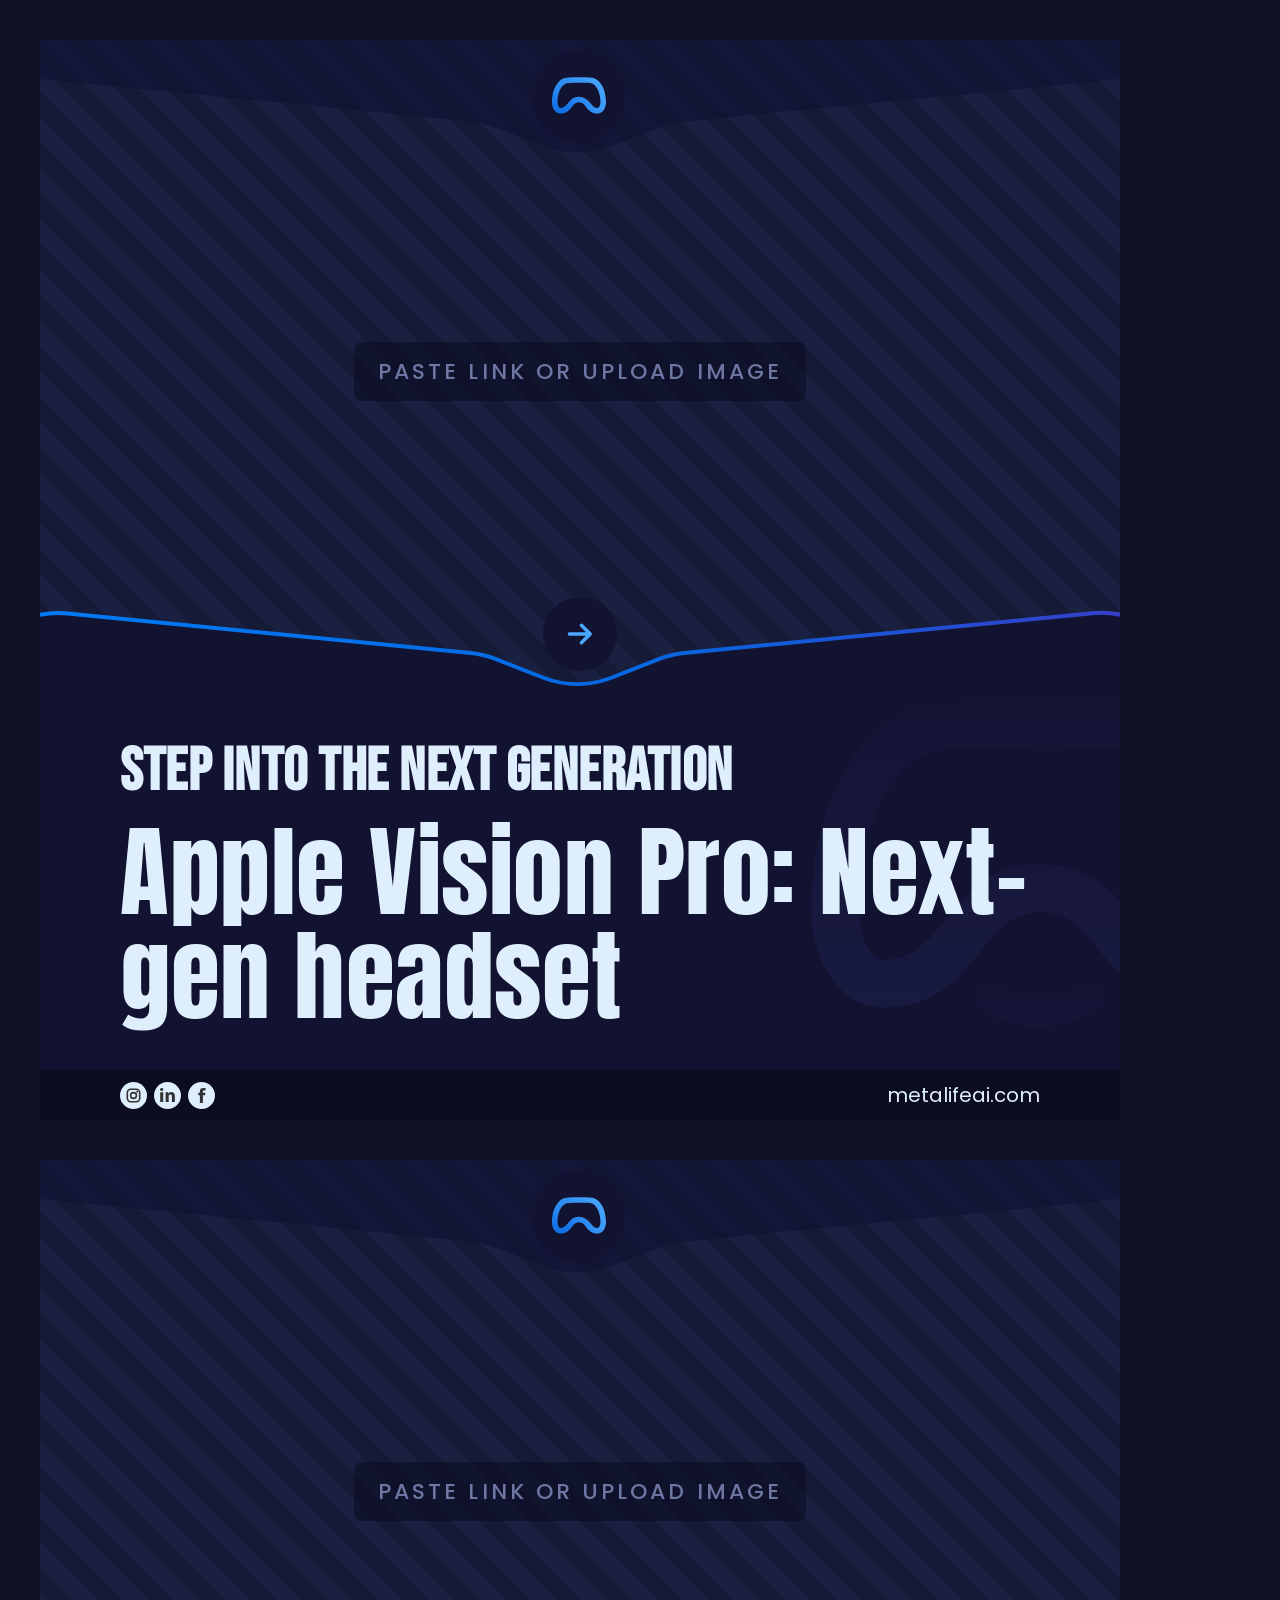
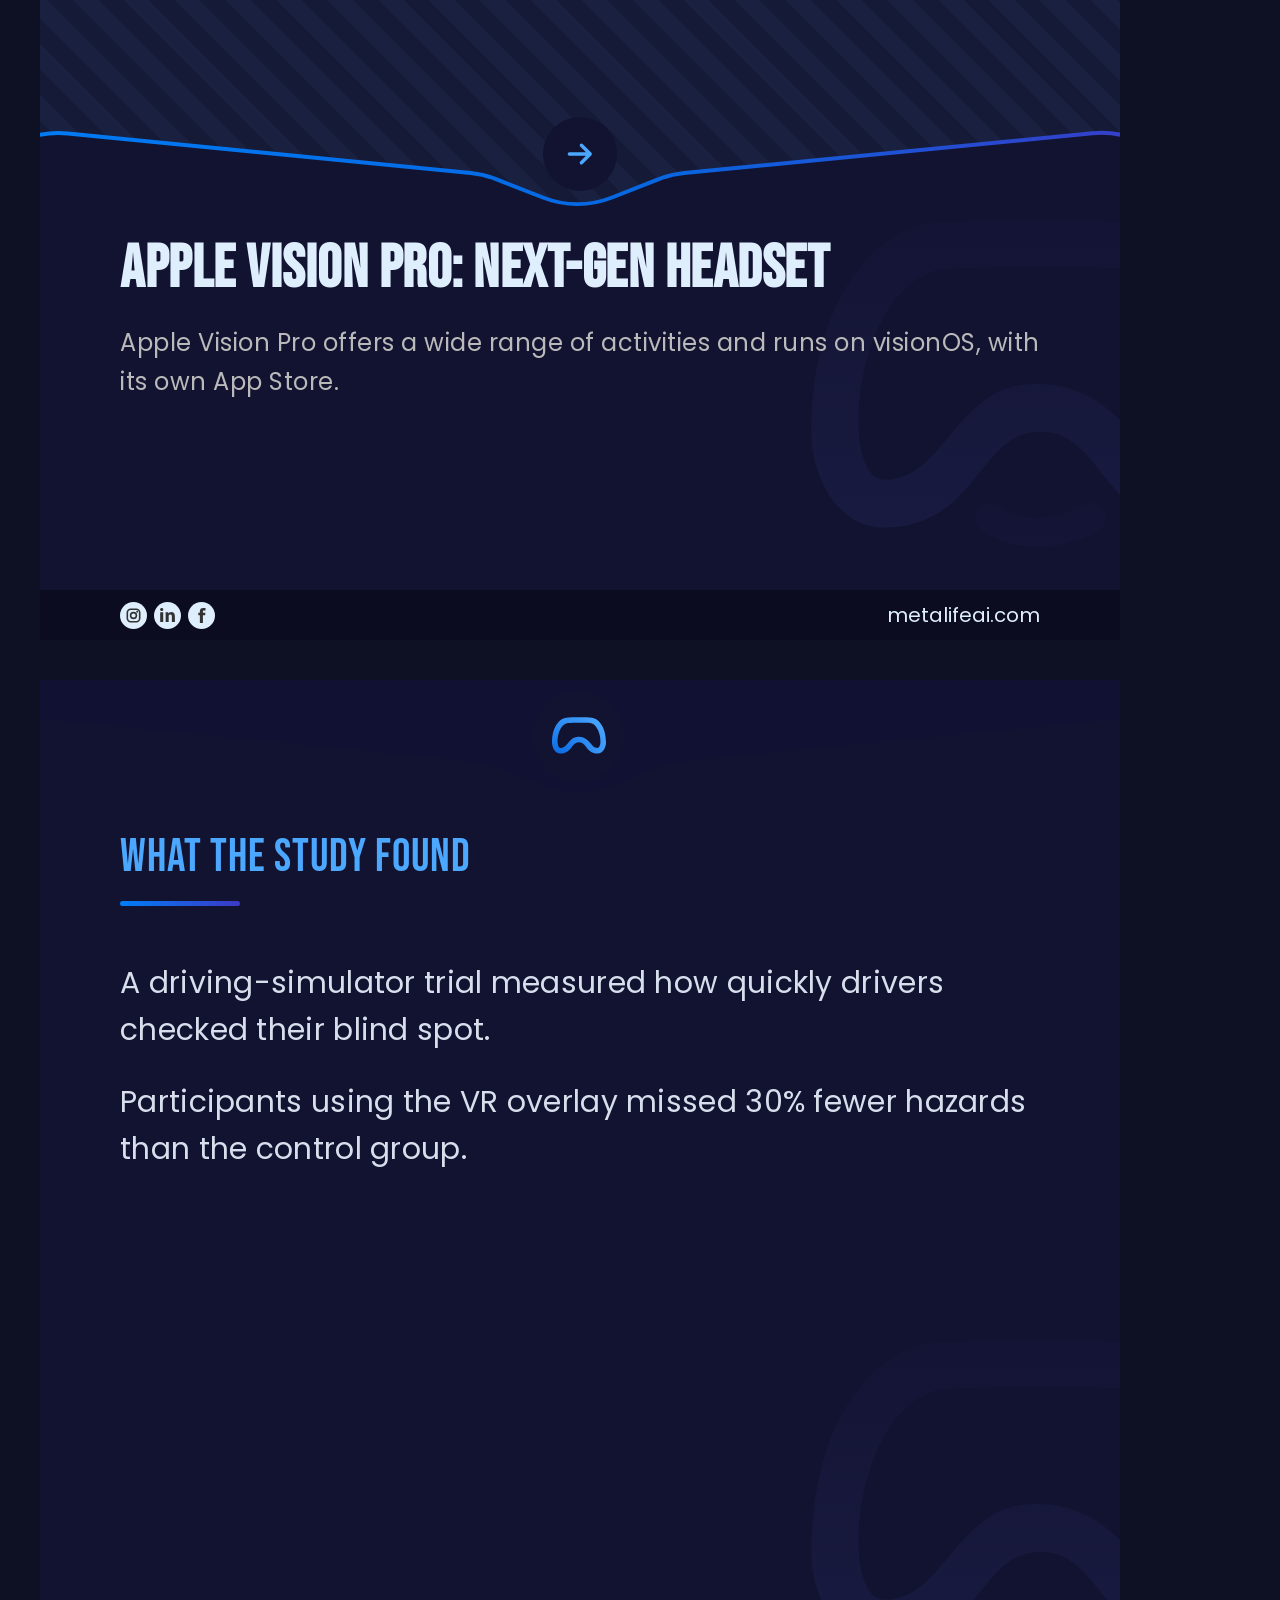
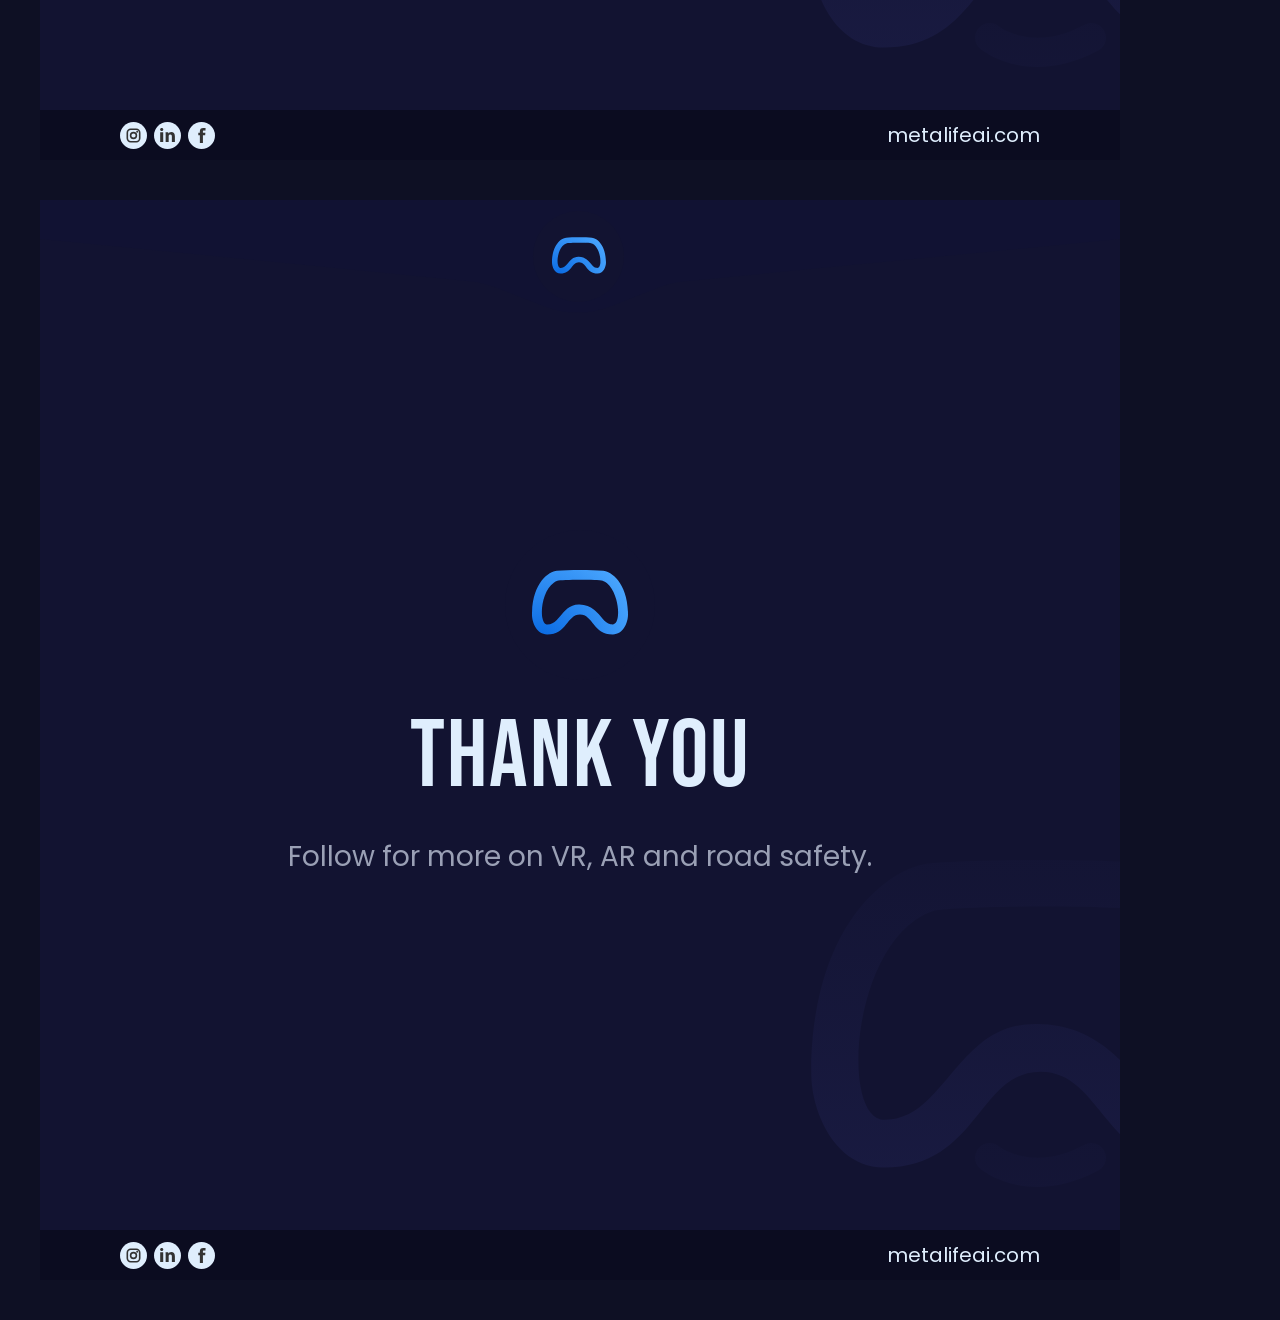
==== docs/render.html @ 185ce648 "Add exact Meta Life image carousel: server render + full editor - slide-render.js: the Meta Life sli" ====
<!DOCTYPE html>
<html lang="en">
<head>
  <meta charset="UTF-8" />
  <!-- Slide fonts. The server renderer waits for document.fonts.ready. -->
  <link rel="preconnect" href="https://fonts.googleapis.com" />
  <link rel="preconnect" href="https://fonts.gstatic.com" crossorigin />
  <link href="https://fonts.googleapis.com/css2?family=Anton&family=Bebas+Neue&family=Poppins:wght@400;500;600;700&display=swap" rel="stylesheet" />
  <style>
    html, body { margin: 0; padding: 0; background: #0e1024; }
    #slides { display: flex; flex-direction: column; gap: 40px; padding: 40px; }
    .ml-slide { width: 1080px; height: 1080px; position: relative; overflow: hidden; background: #121331; }
  </style>
  <script src="slide-render.js"></script>
</head>
<body>
  <div id="slides"></div>
  <script>
    // Render slides from window.__SLIDES__ (set by Playwright via addInitScript
    // or by ?data=<base64-json>). Each becomes a .ml-slide div the renderer
    // screenshots individually.
    function getData() {
      if (window.__SLIDES__) return window.__SLIDES__;
      const m = new URLSearchParams(location.search).get("data");
      if (m) { try { return JSON.parse(decodeURIComponent(escape(atob(m)))); } catch (e) {} }
      return { handle: "metalifeai.com", slides: [
        { type: "cover", kicker: "STEP INTO THE NEXT GENERATION", title: "Apple Vision Pro: Next-gen headset" },
        { type: "article", headline: "Apple Vision Pro: Next-gen headset",
          summary: "Apple Vision Pro offers a wide range of activities and runs on visionOS, with its own App Store." },
        { type: "detail", heading: "WHAT THE STUDY FOUND",
          paragraphs: ["A driving-simulator trial measured how quickly drivers checked their blind spot.",
                       "Participants using the VR overlay missed 30% fewer hazards than the control group."] },
        { type: "thanks", title: "THANK YOU", subtitle: "Follow for more on VR, AR and road safety." }
      ] };
    }
    function build() {
      const data = getData();
      const wrap = document.getElementById("slides");
      wrap.innerHTML = "";
      // accept either {slides:[…]} or {post:{…}} (built via postToSlides)
      const slides = data.slides || (data.post ? window.MLSlides.postToSlides(data.post) : []);
      slides.forEach((s, i) => {
        const div = document.createElement("div");
        div.className = "ml-slide";
        div.id = "slide-" + i;
        div.innerHTML = window.MLSlides.mlSlideMarkup(s, { handle: data.handle });
        wrap.appendChild(div);
      });
      window.__SLIDES_READY__ = true;
    }
    build();
    window.renderSlides = build;
  </script>
</body>
</html>
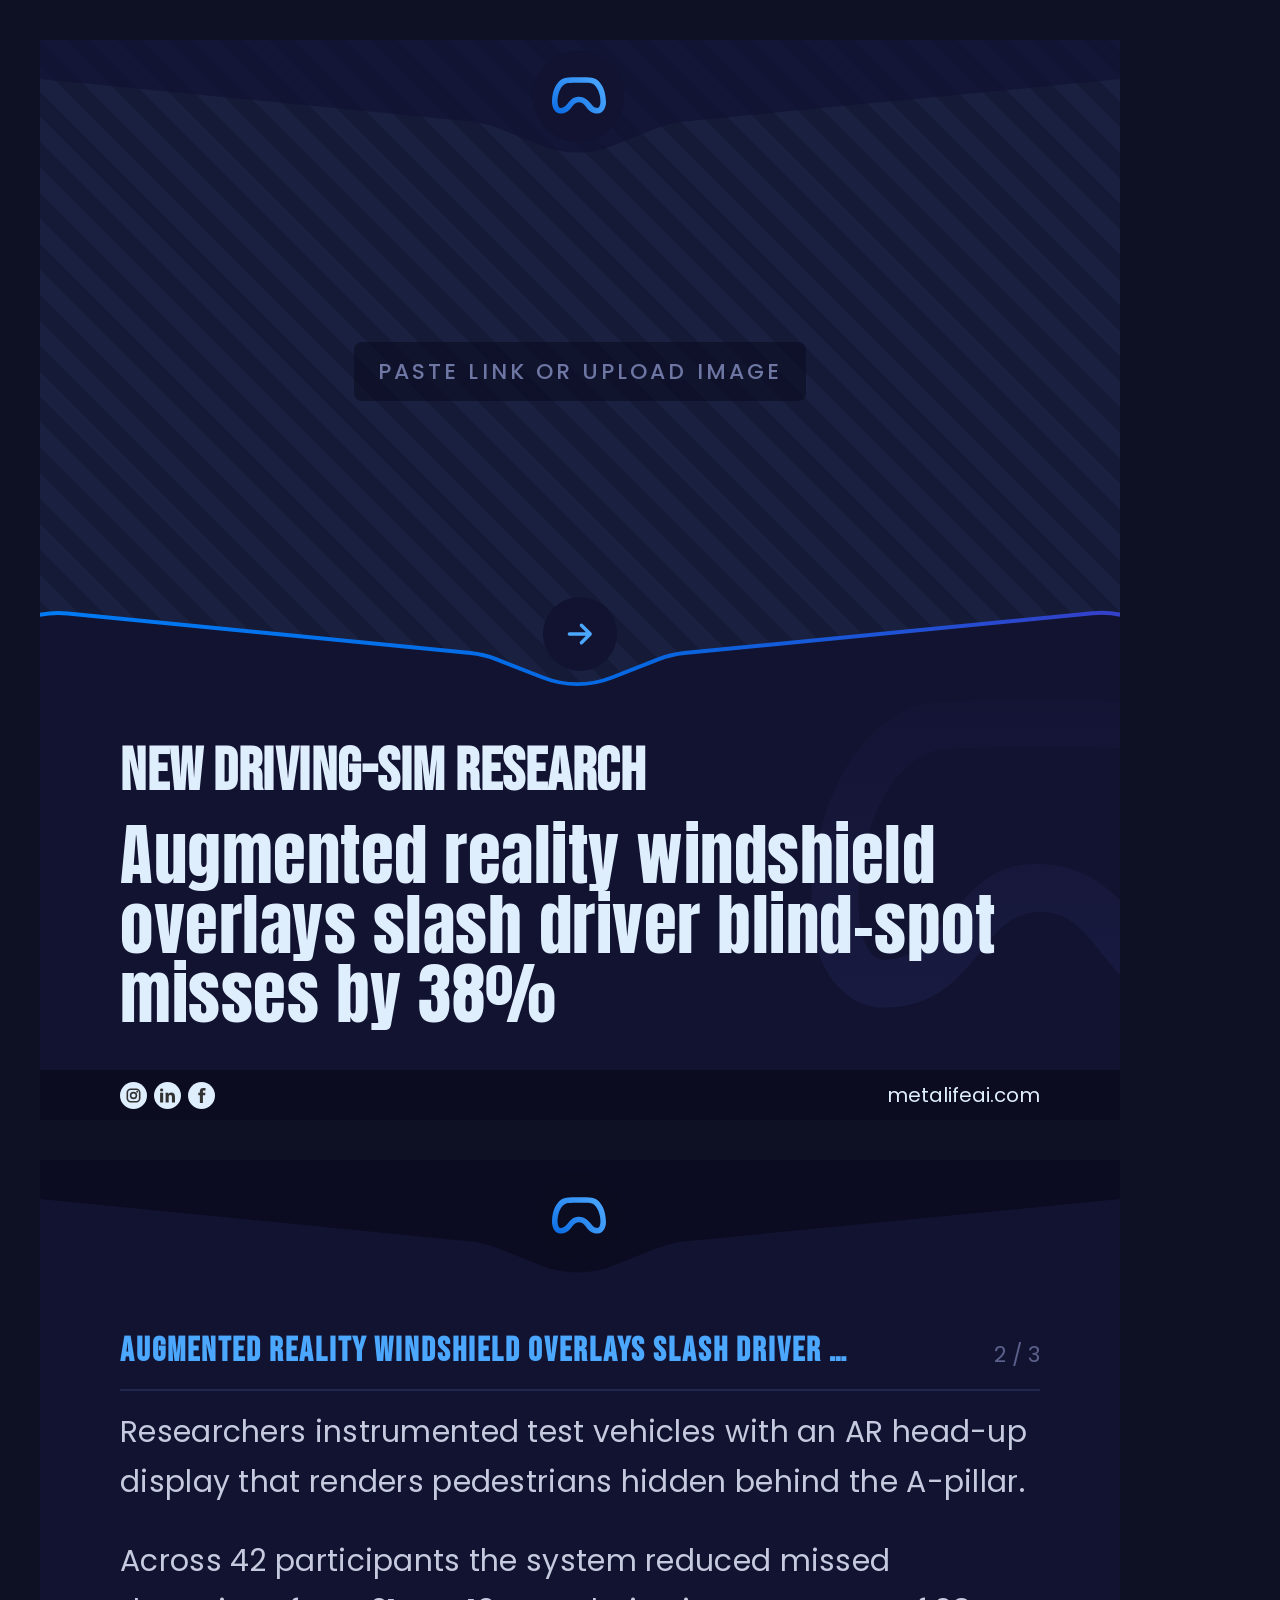
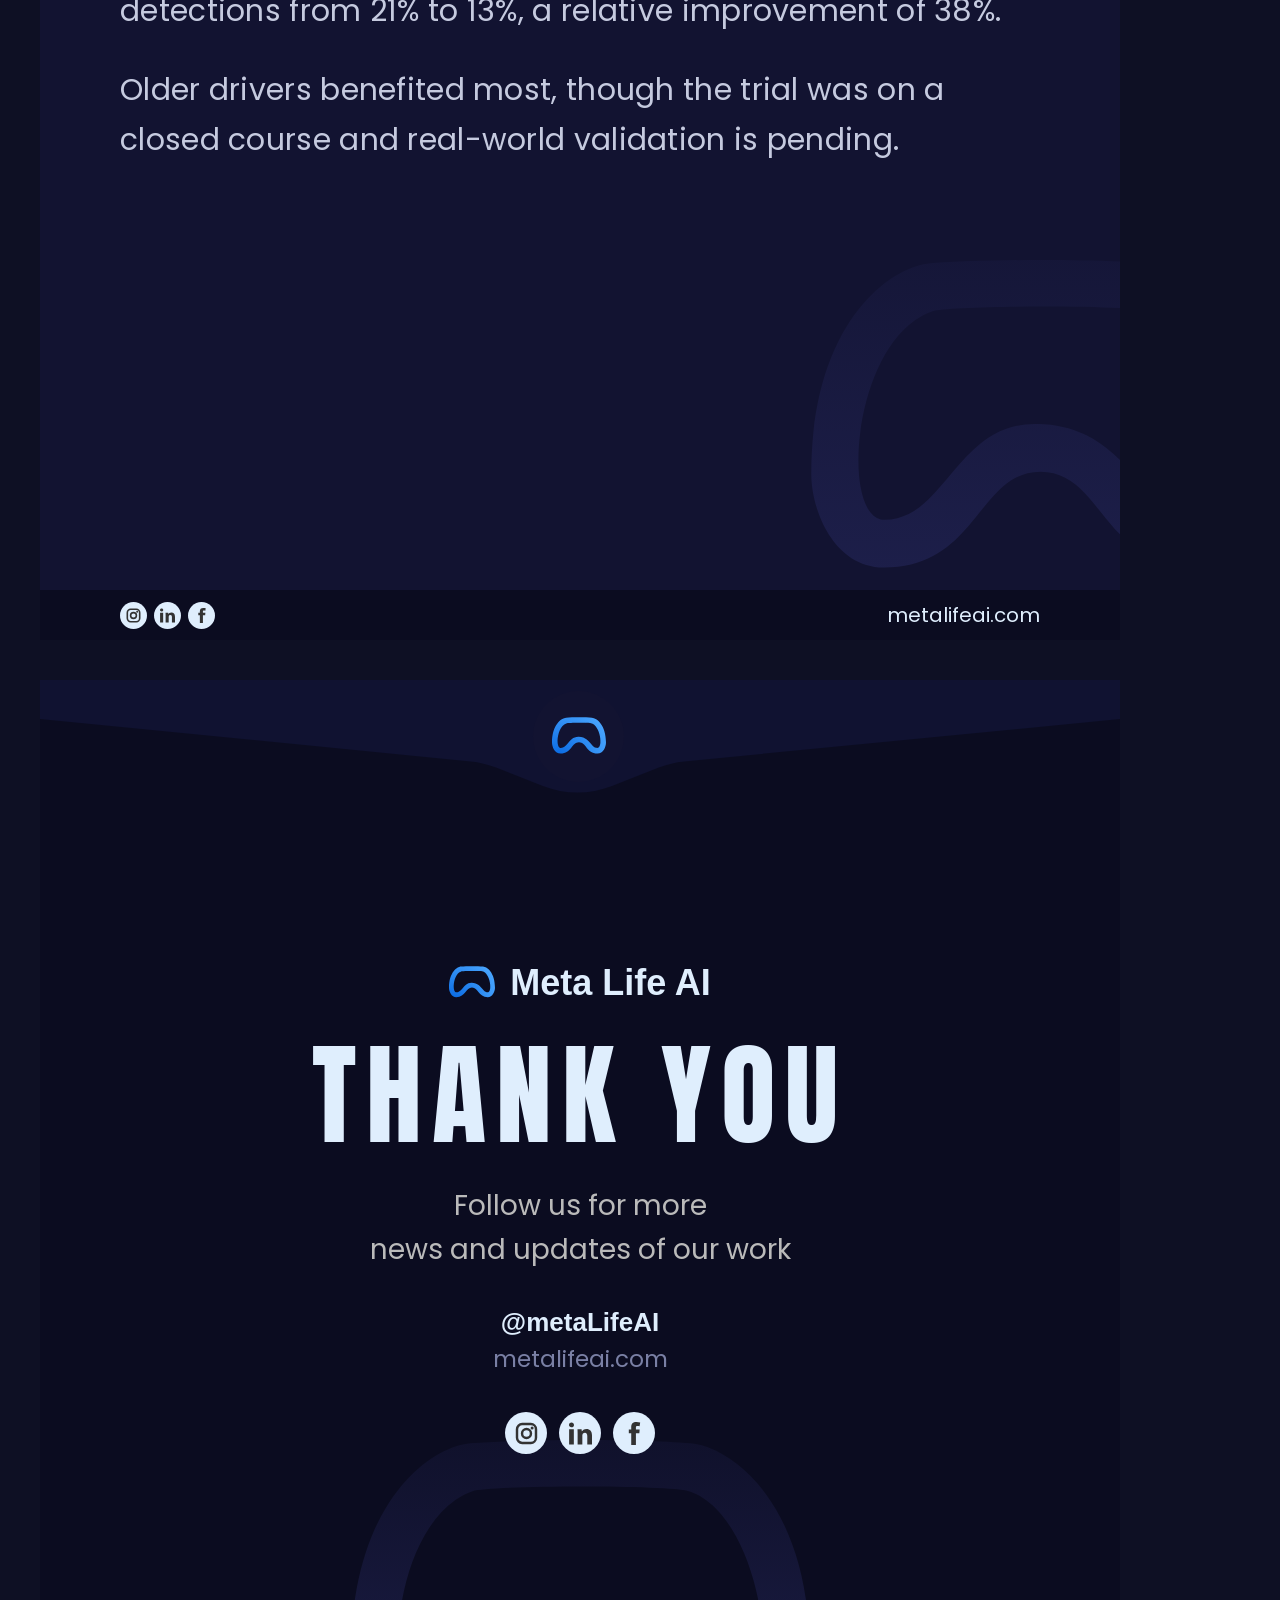
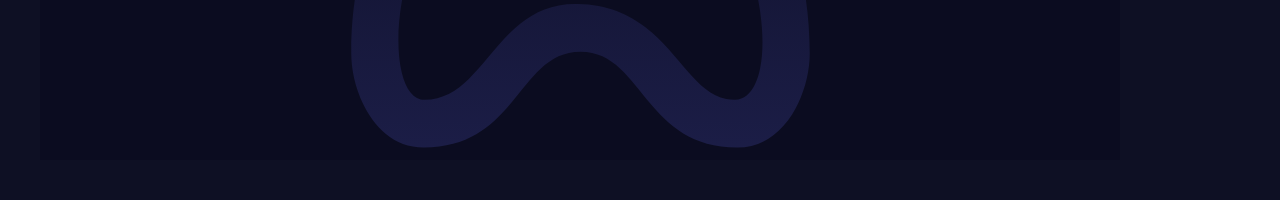
==== commit 434c374b: "Make slides pixel-exact to the Meta Life studio + fix text overflow Captured the studio's real Story" ====
--- a/docs/render.html
+++ b/docs/render.html
@@ -21,31 +21,21 @@
     // screenshots individually.
     function getData() {
       if (window.__SLIDES__) return window.__SLIDES__;
-      const m = new URLSearchParams(location.search).get("data");
-      if (m) { try { return JSON.parse(decodeURIComponent(escape(atob(m)))); } catch (e) {} }
-      return { handle: "metalifeai.com", slides: [
-        { type: "cover", kicker: "STEP INTO THE NEXT GENERATION", title: "Apple Vision Pro: Next-gen headset" },
-        { type: "article", headline: "Apple Vision Pro: Next-gen headset",
-          summary: "Apple Vision Pro offers a wide range of activities and runs on visionOS, with its own App Store." },
-        { type: "detail", heading: "WHAT THE STUDY FOUND",
-          paragraphs: ["A driving-simulator trial measured how quickly drivers checked their blind spot.",
-                       "Participants using the VR overlay missed 30% fewer hazards than the control group."] },
-        { type: "thanks", title: "THANK YOU", subtitle: "Follow for more on VR, AR and road safety." }
-      ] };
+      return { handle: "metalifeai.com", post: {
+        template: "cover", kicker: "NEW DRIVING-SIM RESEARCH",
+        headline: "Augmented reality windshield overlays slash driver blind-spot misses by 38%",
+        summary: "A closed-course study with 42 drivers.",
+        details: ["Researchers instrumented test vehicles with an AR head-up display that renders pedestrians hidden behind the A-pillar.",
+                  "Across 42 participants the system reduced missed detections from 21% to 13%, a relative improvement of 38%.",
+                  "Older drivers benefited most, though the trial was on a closed course and real-world validation is pending."],
+        thank_you: true } };
     }
-    function build() {
+    async function build() {
+      window.__SLIDES_READY__ = false;
       const data = getData();
-      const wrap = document.getElementById("slides");
-      wrap.innerHTML = "";
-      // accept either {slides:[…]} or {post:{…}} (built via postToSlides)
-      const slides = data.slides || (data.post ? window.MLSlides.postToSlides(data.post) : []);
-      slides.forEach((s, i) => {
-        const div = document.createElement("div");
-        div.className = "ml-slide";
-        div.id = "slide-" + i;
-        div.innerHTML = window.MLSlides.mlSlideMarkup(s, { handle: data.handle });
-        wrap.appendChild(div);
-      });
+      // make sure the slide fonts are loaded before measuring/fitting
+      if (document.fonts && document.fonts.ready) { try { await document.fonts.ready; } catch (e) {} }
+      window.MLSlides.renderInto(document.getElementById("slides"), data.post || {}, { handle: data.handle });
       window.__SLIDES_READY__ = true;
     }
     build();
